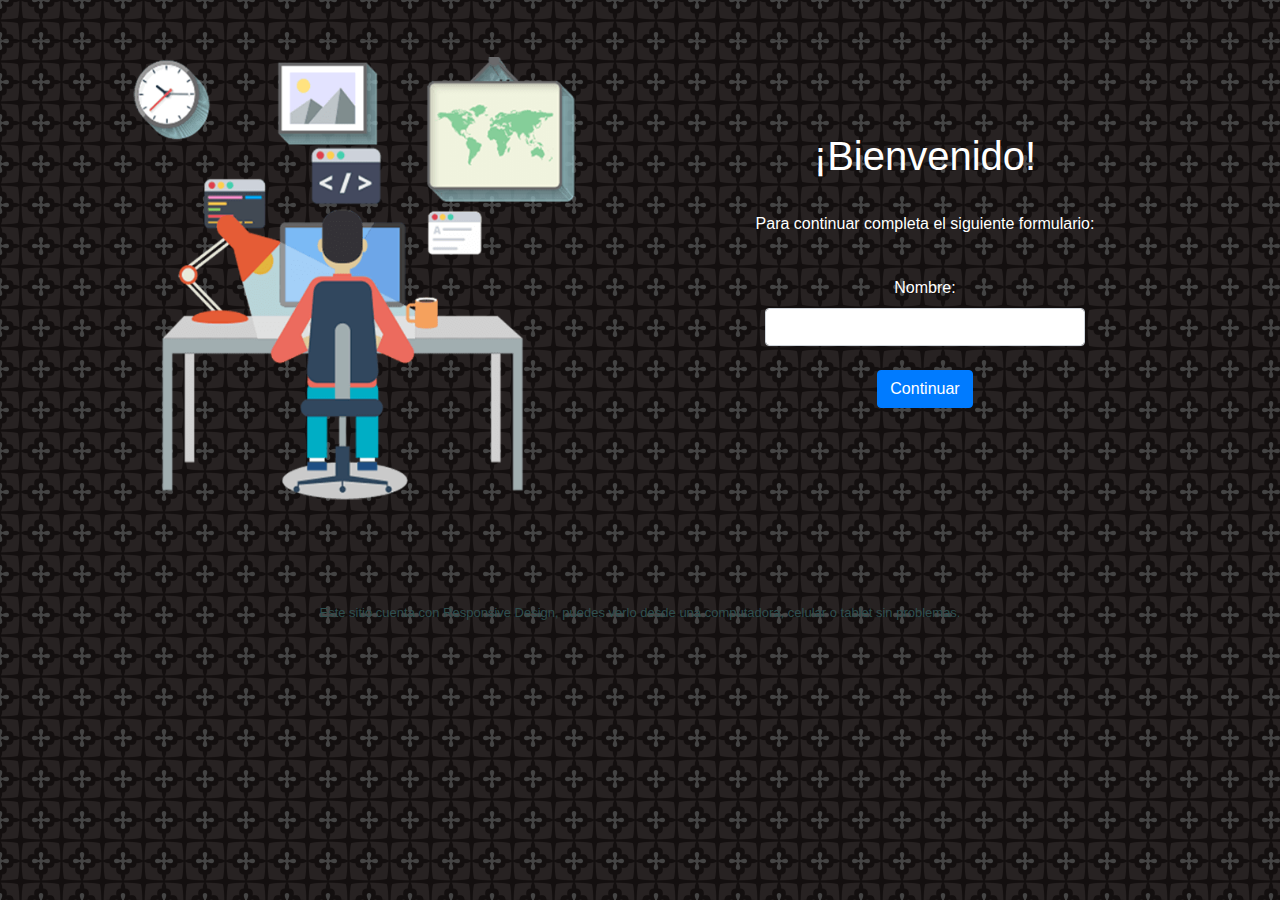
==== index.html @ ee897ee3 "Patron de fondo cambiado" ====
<!DOCTYPE html>
<html lang="es">

<head>
    <meta charset="UTF-8">
    <meta name="viewport" content="width=device-width, initial-scale=1.0">
    <title>Bienvenida</title>

    <link rel="shortcut icon" type="image/x-icon" href="img/full-stack-developer-icon.ico">
    <link href="css/bootstrap.min.css" rel="stylesheet">
    <link href="css/styles.css" rel="stylesheet">

    <style>
        body {
            background-image: url("img/pattern.png");
        }
    </style>
</head>

<body>
    <br>
    <hr>
    <div class="container">
        <div class="row">

            <div class="col-sm-12 col-md-6">

                <img src="img/developer.png" alt="Developer" class="mx-auto d-block img-fluid"
                    style="width: 450px; height: 450px;">

            </div>

            <div class="col-sm-12 col-md-6" style="margin-top: auto; margin-bottom: auto;">

                <div id="formLogin" class="index-text">
                    <h1 id="welcome">¡Bienvenido!</h1>
                    <br>
                    <p>Para continuar completa el siguiente formulario:</p>
                    <br>
                    <form id="form-welcome" class="needs-validation" style="width: 20rem; margin: auto;"
                        action="home.html" novalidate>
                        <label for="inputName">Nombre:</label>
                        <input type="text" class="form-control" id="inputName" required>
                        <div class="valid-feedback">
                            Genial!
                        </div>
                        <div class="invalid-feedback">
                            Por favor ingresa tu nombre o apodo.
                        </div>
                        <br>
                        <button id="submitBtn" class="btn btn-primary" type="submit">Continuar</button>
                    </form>
                    <br>
                </div>
                <div id="welcomeBack" class="index-text" style="display: none;">
                    <h5>¡Bienvenido otra vez <span id="name"></span>!</h5>
                    <br>
                    <a class="btn btn-primary" href="home.html" role="button">Continuar</a>
                    <br>
                    <button id="change" type="button" class="btn btn-link">Cambiar nombre</button>
                    <br>
                    <button id="close" type="button" class="btn btn-link">Salir</button>
                </div>

            </div>

        </div>
    </div>
    <br><br><br><br>
    <p style="text-align: center; font-size: small; color: #2F4F4F;">Este sitio cuenta con Responsive Design, puedes
        verlo
        desde una
        computadora, celular o tablet sin problemas.</p>

    <script>
        let form = document.getElementById('form-welcome');

        form.addEventListener('submit', function (e) {
            if (form.checkValidity() === false) {
                e.preventDefault();
                e.stopPropagation();
            }
            form.classList.add('was-validated');

        });
    </script>

    <script src="js/init.js"></script>
    <script src="js/welcome.js"></script>
    <script src="js/jquery-3.4.1.min.js"></script>
    <script src="js/bootstrap.bundle.min.js"></script>
</body>

</html>
---- css/styles.css ----
.center {
    text-align: center;
}

.carousel-inner img {
    margin: auto;
    
}

.carousel-img {
    width: 185px;
    height: 150px;
    margin-top: auto;
    margin-bottom: auto;
}

.alert {
    width: 60rem;
    margin-left: auto;
    margin-right: auto;
    margin-top:30px;
}

.index-text {
    text-align: center;
    color: #FFFFFF;
}

/*#spinner {
    display: none;
}*/
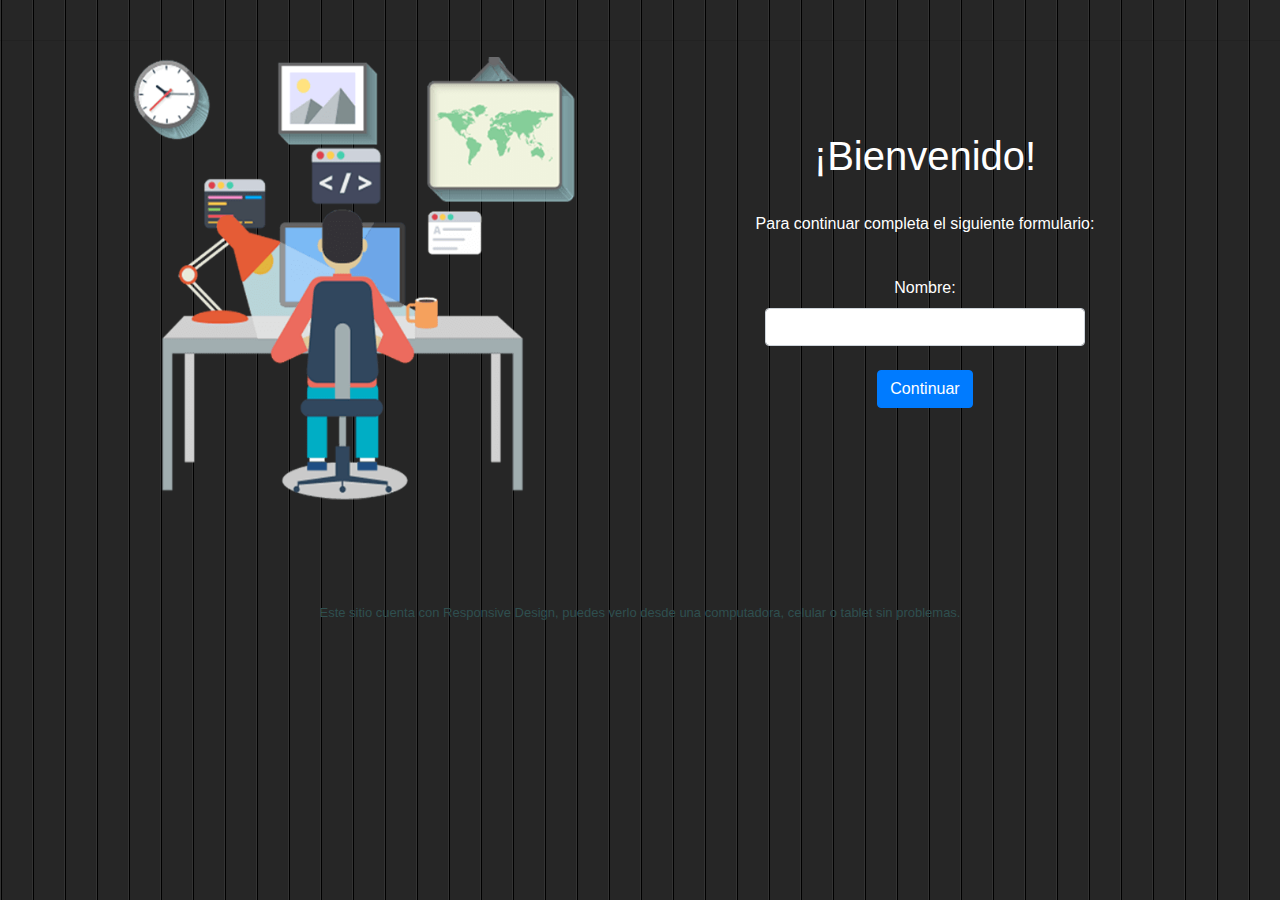
==== commit 8e083070: "Iconos en pantalla principal(home) agregados" ====
--- a/index.html
+++ b/index.html
@@ -12,7 +12,7 @@
 
     <style>
         body {
-            background-image: url("img/pattern.png");
+            background-image: url("img/pattern2.png");
         }
     </style>
 </head>
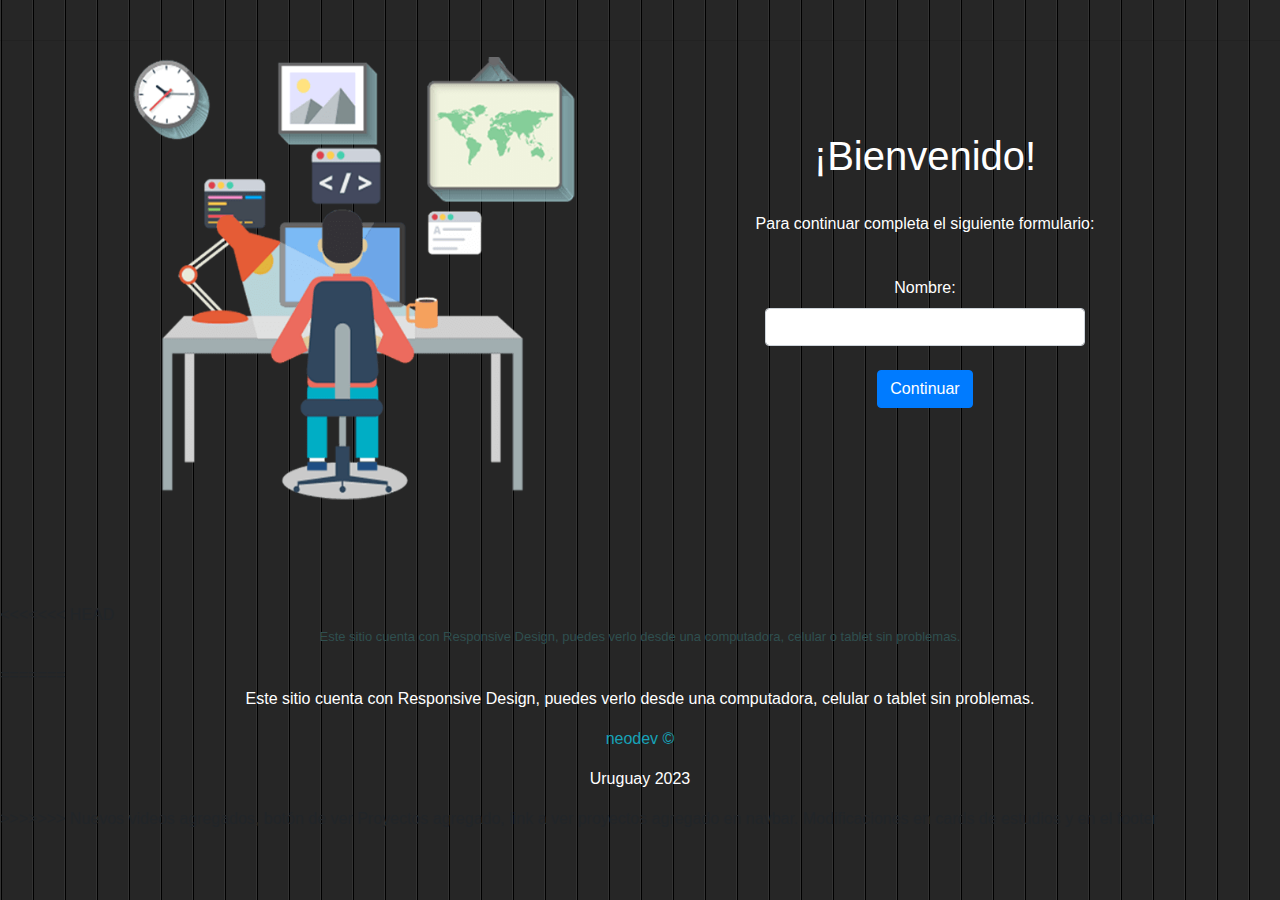
==== commit 8ffc71df: "Nuevos videos agregados, botón de ver Proyectos agregado, link a ver proyectos agregado en navbar. M" ====
--- a/index.html
+++ b/index.html
@@ -67,10 +67,21 @@
         </div>
     </div>
     <br><br><br><br>
+<<<<<<< HEAD
     <p style="text-align: center; font-size: small; color: #2F4F4F;">Este sitio cuenta con Responsive Design, puedes
         verlo
         desde una
         computadora, celular o tablet sin problemas.</p>
+=======
+    <footer class="text-muted">
+        <div class="container index-text">
+            <p class="text-info-responsive-d">Este sitio cuenta con Responsive Design, puedes verlo desde una
+                computadora, celular o tablet sin problemas.</p>
+            <p class="text-info">neodev &copy</p>
+            <p>Uruguay 2023</p>
+        </div>
+    </footer>
+>>>>>>> Nuevos videos agregados, botón de ver Proyectos agregado, link a ver proyectos agregado en navbar. Modificaciones en cards de estudios y en el footer
 
     <script>
         let form = document.getElementById('form-welcome');
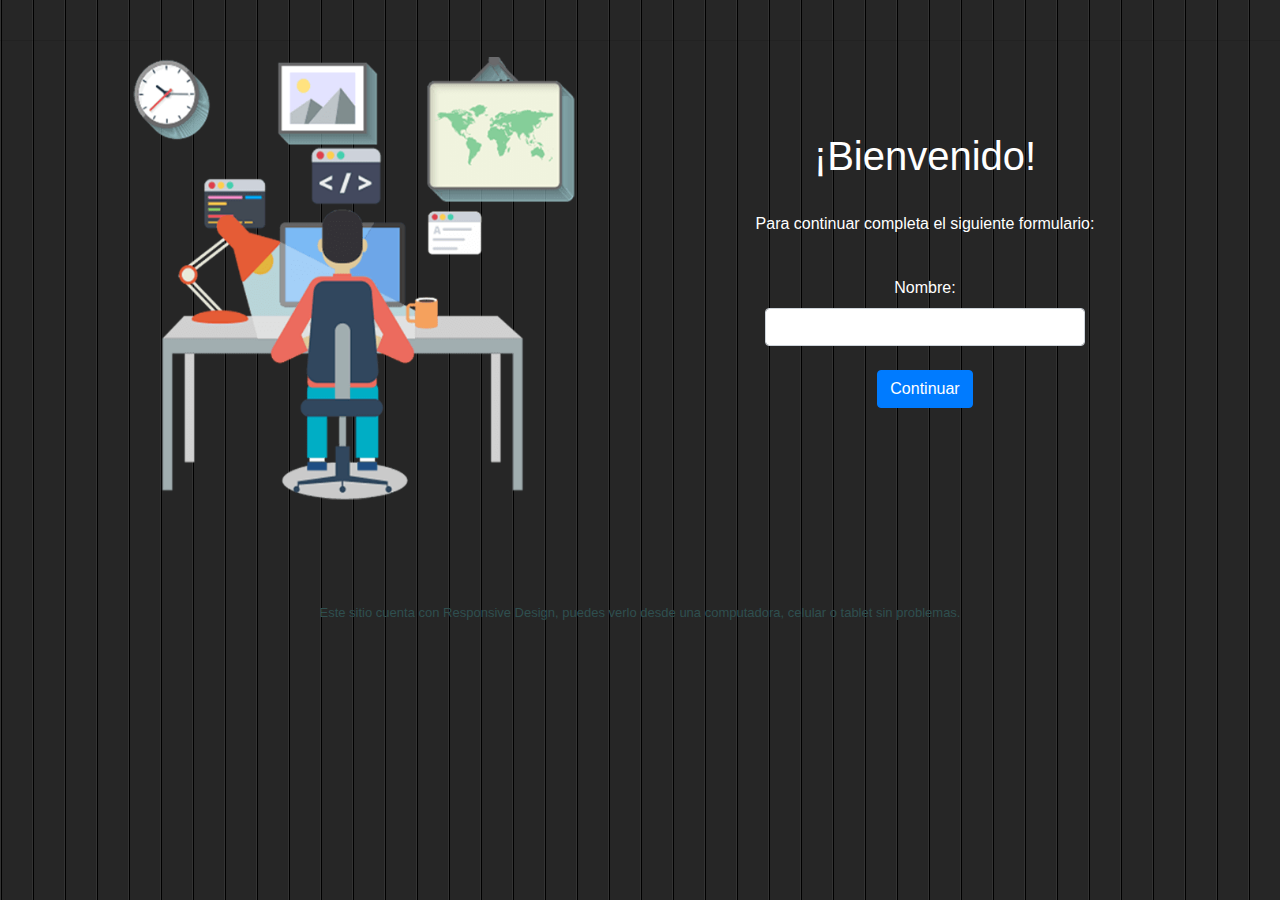
==== commit 713ce5fe: "Nuevos videos agregados, botón de ver Proyectos agregado, link a ver proyectos agregado en navbar. M" ====
--- a/index.html
+++ b/index.html
@@ -67,21 +67,10 @@
         </div>
     </div>
     <br><br><br><br>
-<<<<<<< HEAD
     <p style="text-align: center; font-size: small; color: #2F4F4F;">Este sitio cuenta con Responsive Design, puedes
         verlo
         desde una
         computadora, celular o tablet sin problemas.</p>
-=======
-    <footer class="text-muted">
-        <div class="container index-text">
-            <p class="text-info-responsive-d">Este sitio cuenta con Responsive Design, puedes verlo desde una
-                computadora, celular o tablet sin problemas.</p>
-            <p class="text-info">neodev &copy</p>
-            <p>Uruguay 2023</p>
-        </div>
-    </footer>
->>>>>>> Nuevos videos agregados, botón de ver Proyectos agregado, link a ver proyectos agregado en navbar. Modificaciones en cards de estudios y en el footer
 
     <script>
         let form = document.getElementById('form-welcome');
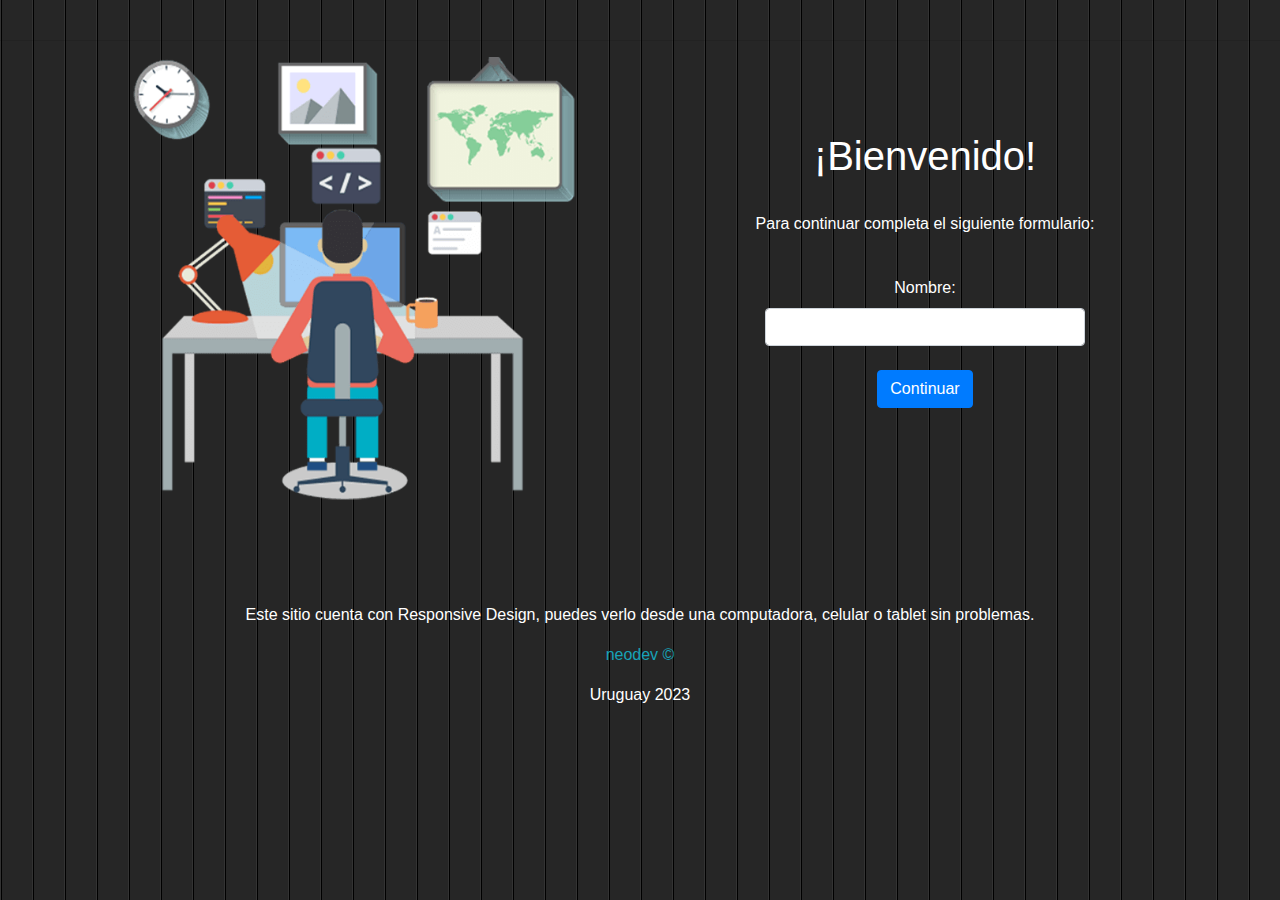
==== commit 7762c942: "Nuevos videos agregados, botón de ver Proyectos agregado, link a ver proyectos agregado en navbar. M" ====
--- a/index.html
+++ b/index.html
@@ -67,10 +67,14 @@
         </div>
     </div>
     <br><br><br><br>
-    <p style="text-align: center; font-size: small; color: #2F4F4F;">Este sitio cuenta con Responsive Design, puedes
-        verlo
-        desde una
-        computadora, celular o tablet sin problemas.</p>
+    <footer class="text-muted">
+        <div class="container index-text">
+            <p class="text-info-responsive-d">Este sitio cuenta con Responsive Design, puedes verlo desde una
+                computadora, celular o tablet sin problemas.</p>
+            <p class="text-info">neodev &copy</p>
+            <p>Uruguay 2023</p>
+        </div>
+    </footer>
 
     <script>
         let form = document.getElementById('form-welcome');
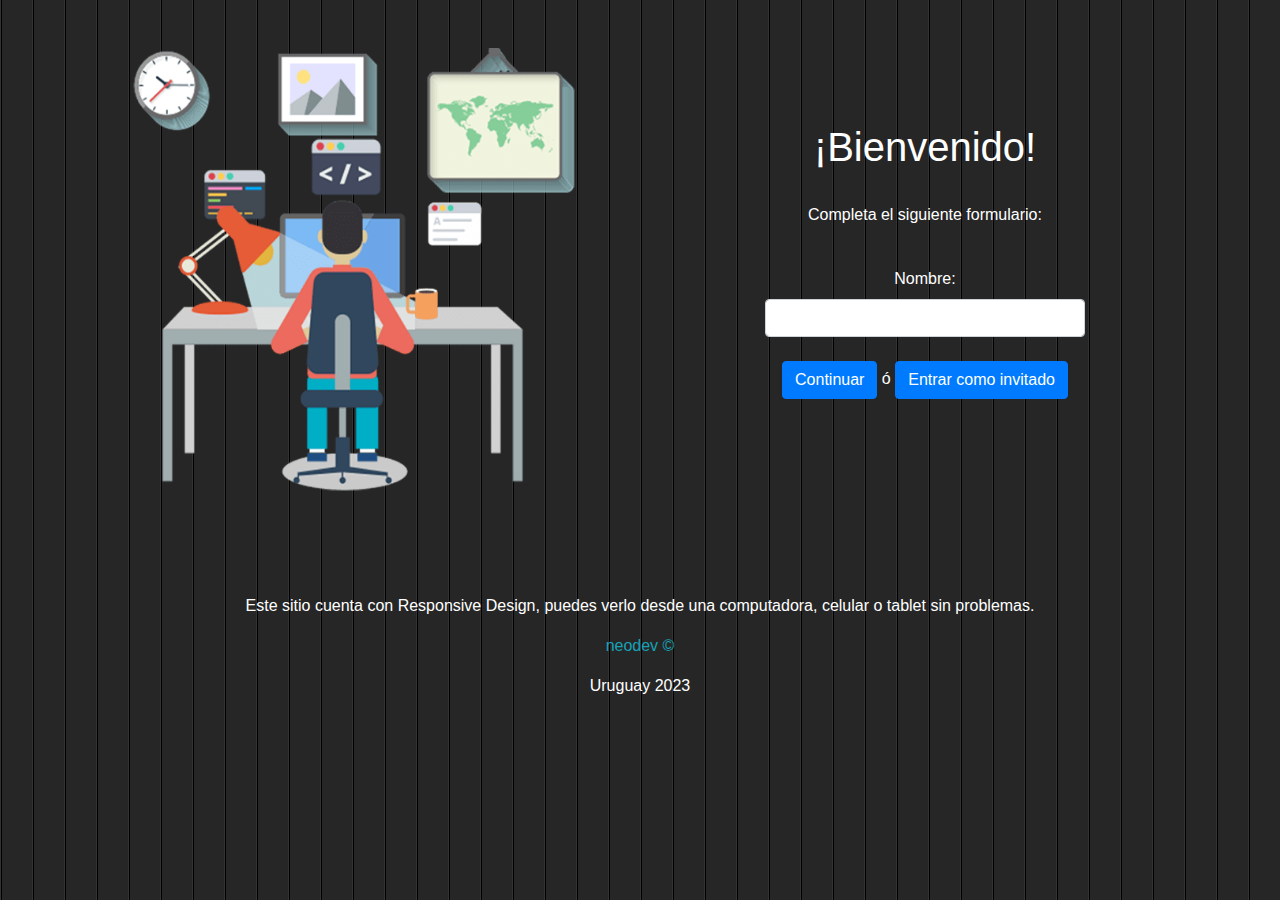
==== commit 2295bf90: "Agregada opción de inicio de sesión como invitado" ====
--- a/index.html
+++ b/index.html
@@ -19,7 +19,7 @@
 
 <body>
     <br>
-    <hr>
+    <br>
     <div class="container">
         <div class="row">
 
@@ -35,7 +35,7 @@
                 <div id="formLogin" class="index-text">
                     <h1 id="welcome">¡Bienvenido!</h1>
                     <br>
-                    <p>Para continuar completa el siguiente formulario:</p>
+                    <p>Completa el siguiente formulario:</p>
                     <br>
                     <form id="form-welcome" class="needs-validation" style="width: 20rem; margin: auto;"
                         action="home.html" novalidate>
@@ -49,6 +49,9 @@
                         </div>
                         <br>
                         <button id="submitBtn" class="btn btn-primary" type="submit">Continuar</button>
+                        <span id="or">ó</span>
+                        <button id="guest" type="button" class="btn btn-primary" type="button">Entrar como invitado</button>
+
                     </form>
                     <br>
                 </div>
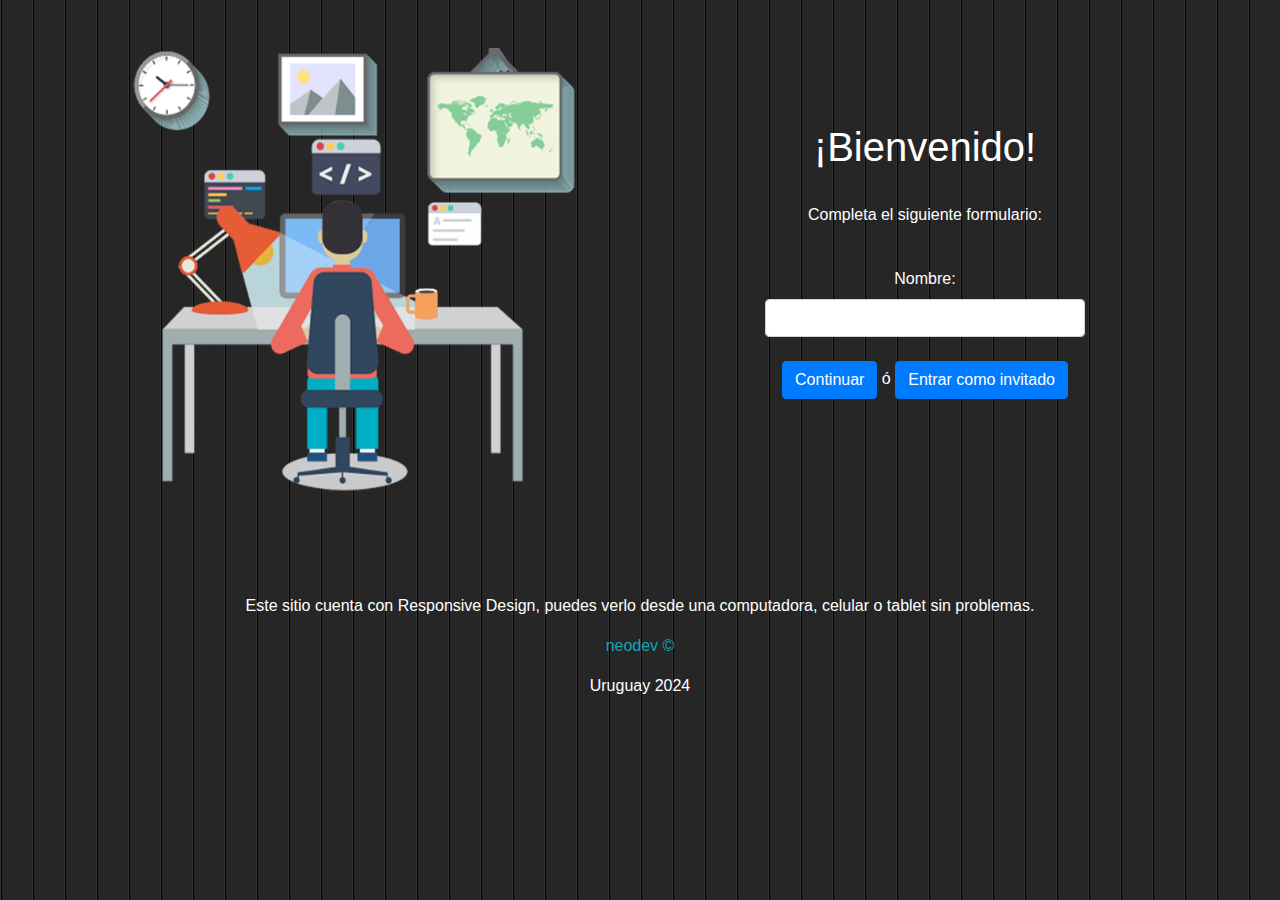
==== commit f91834e1: "Año actualizado" ====
--- a/index.html
+++ b/index.html
@@ -75,7 +75,7 @@
             <p class="text-info-responsive-d">Este sitio cuenta con Responsive Design, puedes verlo desde una
                 computadora, celular o tablet sin problemas.</p>
             <p class="text-info">neodev &copy</p>
-            <p>Uruguay 2023</p>
+            <p>Uruguay 2024</p>
         </div>
     </footer>
 
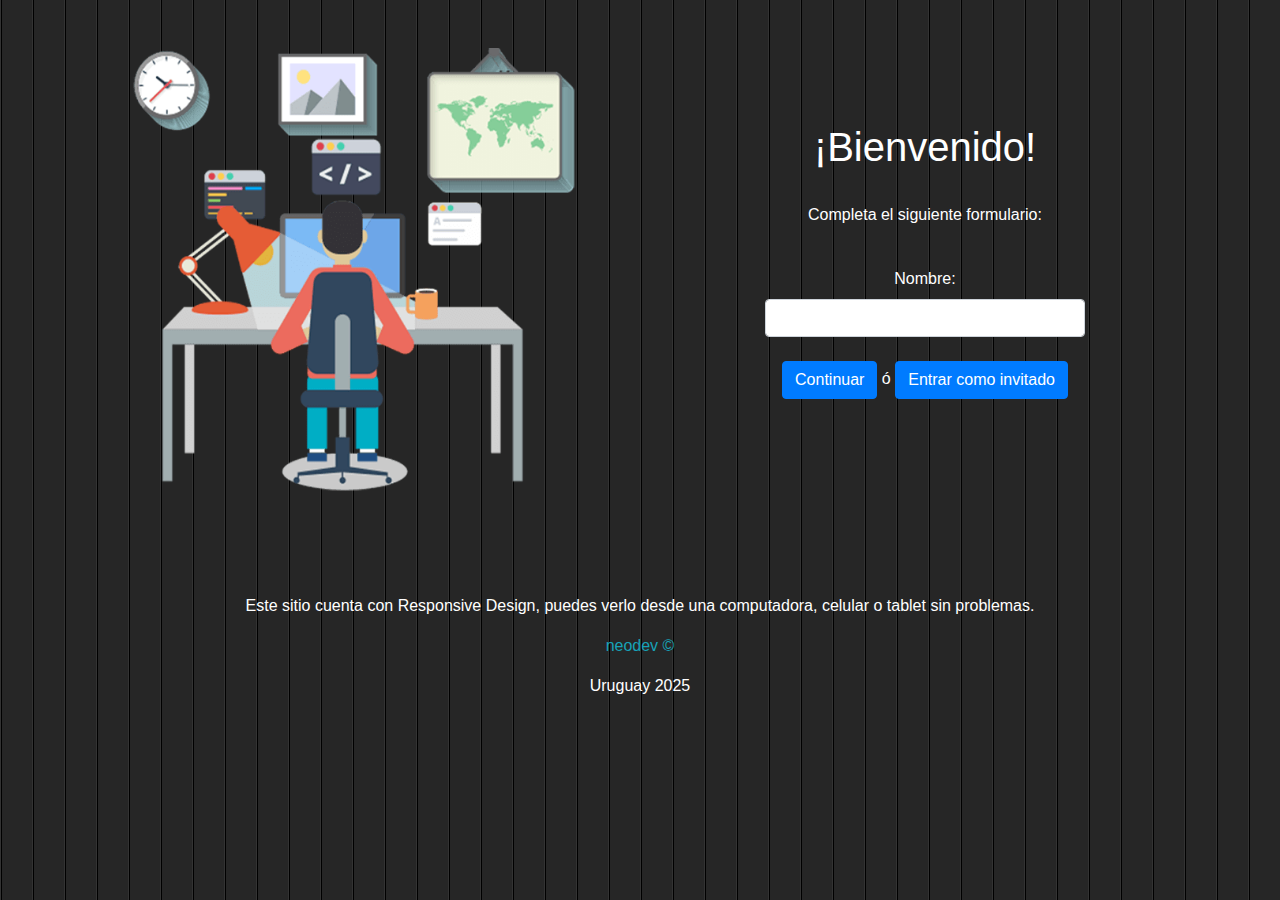
==== commit 92ced023: "Año actualizaddo" ====
--- a/index.html
+++ b/index.html
@@ -50,7 +50,8 @@
                         <br>
                         <button id="submitBtn" class="btn btn-primary" type="submit">Continuar</button>
                         <span id="or">ó</span>
-                        <button id="guest" type="button" class="btn btn-primary" type="button">Entrar como invitado</button>
+                        <button id="guest" type="button" class="btn btn-primary" type="button">Entrar como
+                            invitado</button>
 
                     </form>
                     <br>
@@ -75,7 +76,7 @@
             <p class="text-info-responsive-d">Este sitio cuenta con Responsive Design, puedes verlo desde una
                 computadora, celular o tablet sin problemas.</p>
             <p class="text-info">neodev &copy</p>
-            <p>Uruguay 2024</p>
+            <p>Uruguay 2025</p>
         </div>
     </footer>
 
